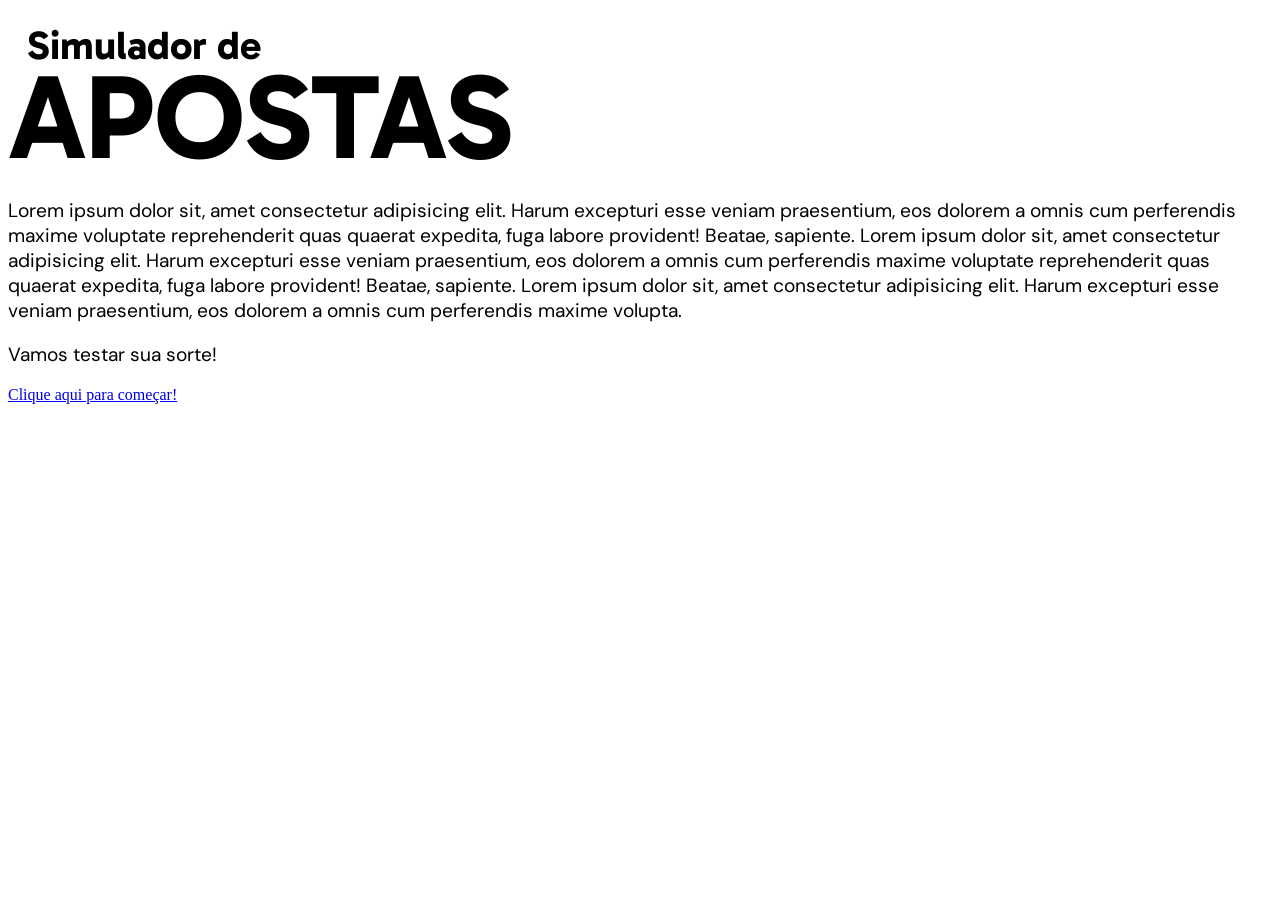
==== index.html @ 52890ed9 "basico" ====
<!--

    - DOCUMENTO HTML DA PÁGINA INICIAL -

    Criado por: André Lucas
    Data: 29/06/2026

-->

<!DOCTYPE html>
<html lang="pt-br">
<head>
    <meta charset="UTF-8">
    <meta name="viewport" content="width=device-width, initial-scale=1.0">
    <title>Inicio - Simulador de Apostas</title>
    <link rel="stylesheet" href="style.css">
</head>
<body>

    <!-- Título da página -->
    <h1 style="line-height: 0.9; margin-left: 19px;">Simulador de <br> <span style="font-size: 120px; margin-left: -19px;">APOSTAS</span></h1>

    <!-- Mensagem de boas-vindas -->
    <p>Lorem ipsum dolor sit, amet consectetur adipisicing elit. Harum excepturi esse veniam praesentium, eos dolorem a omnis cum perferendis maxime voluptate reprehenderit quas quaerat expedita, fuga labore provident! Beatae, sapiente. Lorem ipsum dolor sit, amet consectetur adipisicing elit. Harum excepturi esse veniam praesentium, eos dolorem a omnis cum perferendis maxime voluptate reprehenderit quas quaerat expedita, fuga labore provident! Beatae, sapiente. Lorem ipsum dolor sit, amet consectetur adipisicing elit. Harum excepturi esse veniam praesentium, eos dolorem a omnis cum perferendis maxime volupta.</p>
    <p>Vamos testar sua sorte!</p>


    <!-- Link para a página de apostas -->
    <a href="paginaApostas.html">Clique aqui para começar!</a>
    
</body>
</html>
---- style.css ----
@import url('https://fonts.googleapis.com/css2?family=DM+Sans:ital,opsz,wght@0,9..40,100..1000;1,9..40,100..1000&display=swap');
@import url('https://fonts.googleapis.com/css2?family=DM+Sans:ital,opsz,wght@0,9..40,100..1000;1,9..40,100..1000&family=Gabarito:wght@400..900&display=swap');

h1 {
    font-family: 'Gabarito', sans-serif;
    font-size: 2.5em;
}

p {
    font-family: 'DM Sans', sans-serif;
    font-size: 1.2em;
}
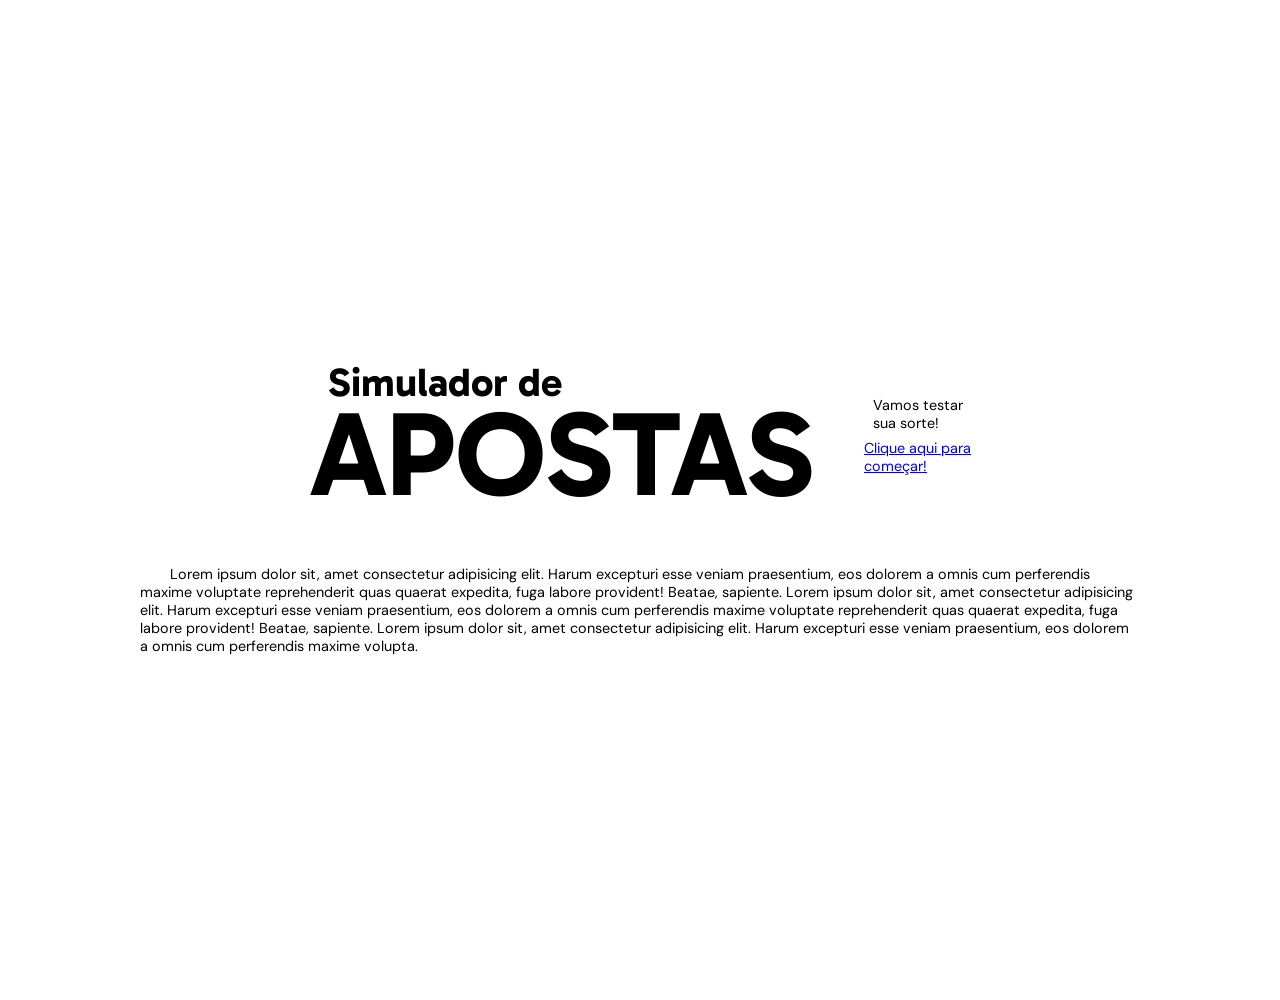
==== commit e21aa4e4: "Página inicial terminada" ====
--- a/index.html
+++ b/index.html
@@ -17,16 +17,23 @@
 </head>
 <body>
 
-    <!-- Título da página -->
-    <h1 style="line-height: 0.9; margin-left: 19px;">Simulador de <br> <span style="font-size: 120px; margin-left: -19px;">APOSTAS</span></h1>
+    <section style="display: flex; justify-content: center; flex-direction: row; margin-bottom: 10px;">
+        <!-- Título da página -->
+        <h1 style="line-height: 0.9; margin-left: 19px;margin-right: 50px;">Simulador de <br> <span style="font-size: 120px; margin-left: -19px;">APOSTAS</span></h1>
+
+        <section style="display: flex; flex-direction: column; justify-content: center; align-items: center;">
+            <p style="margin: 0; margin-bottom: 7px;">Vamos testar <br> sua sorte!</p>
+            <!-- Link para a página de apostas -->
+            <a href="paginaApostas.html">Clique aqui para <br> começar!</a>
+        </section>
+        
+    </section>
 
     <!-- Mensagem de boas-vindas -->
-    <p>Lorem ipsum dolor sit, amet consectetur adipisicing elit. Harum excepturi esse veniam praesentium, eos dolorem a omnis cum perferendis maxime voluptate reprehenderit quas quaerat expedita, fuga labore provident! Beatae, sapiente. Lorem ipsum dolor sit, amet consectetur adipisicing elit. Harum excepturi esse veniam praesentium, eos dolorem a omnis cum perferendis maxime voluptate reprehenderit quas quaerat expedita, fuga labore provident! Beatae, sapiente. Lorem ipsum dolor sit, amet consectetur adipisicing elit. Harum excepturi esse veniam praesentium, eos dolorem a omnis cum perferendis maxime volupta.</p>
-    <p>Vamos testar sua sorte!</p>
+    <p style="text-indent: 30px;">Lorem ipsum dolor sit, amet consectetur adipisicing elit. Harum excepturi esse veniam praesentium, eos dolorem a omnis cum perferendis maxime voluptate reprehenderit quas quaerat expedita, fuga labore provident! Beatae, sapiente. Lorem ipsum dolor sit, amet consectetur adipisicing elit. Harum excepturi esse veniam praesentium, eos dolorem a omnis cum perferendis maxime voluptate reprehenderit quas quaerat expedita, fuga labore provident! Beatae, sapiente. Lorem ipsum dolor sit, amet consectetur adipisicing elit. Harum excepturi esse veniam praesentium, eos dolorem a omnis cum perferendis maxime volupta.</p>
 
 
-    <!-- Link para a página de apostas -->
-    <a href="paginaApostas.html">Clique aqui para começar!</a>
+    
     
 </body>
 </html>
--- a/style.css
+++ b/style.css
@@ -1,5 +1,16 @@
 @import url('https://fonts.googleapis.com/css2?family=DM+Sans:ital,opsz,wght@0,9..40,100..1000;1,9..40,100..1000&display=swap');
 @import url('https://fonts.googleapis.com/css2?family=DM+Sans:ital,opsz,wght@0,9..40,100..1000;1,9..40,100..1000&family=Gabarito:wght@400..900&display=swap');
+
+
+body {
+    height: 100vh;
+
+    display: flex;
+    flex-direction: column;
+    justify-content: center;
+    align-items: center;
+    margin: 50px;
+}
 
 h1 {
     font-family: 'Gabarito', sans-serif;
@@ -8,5 +19,11 @@
 
 p {
     font-family: 'DM Sans', sans-serif;
-    font-size: 1.2em;
+    font-size: 0.9em;
+    max-width: 1000px;
+}
+
+a {
+    font-family: 'DM Sans', sans-serif;
+    font-size: 0.9em;
 }
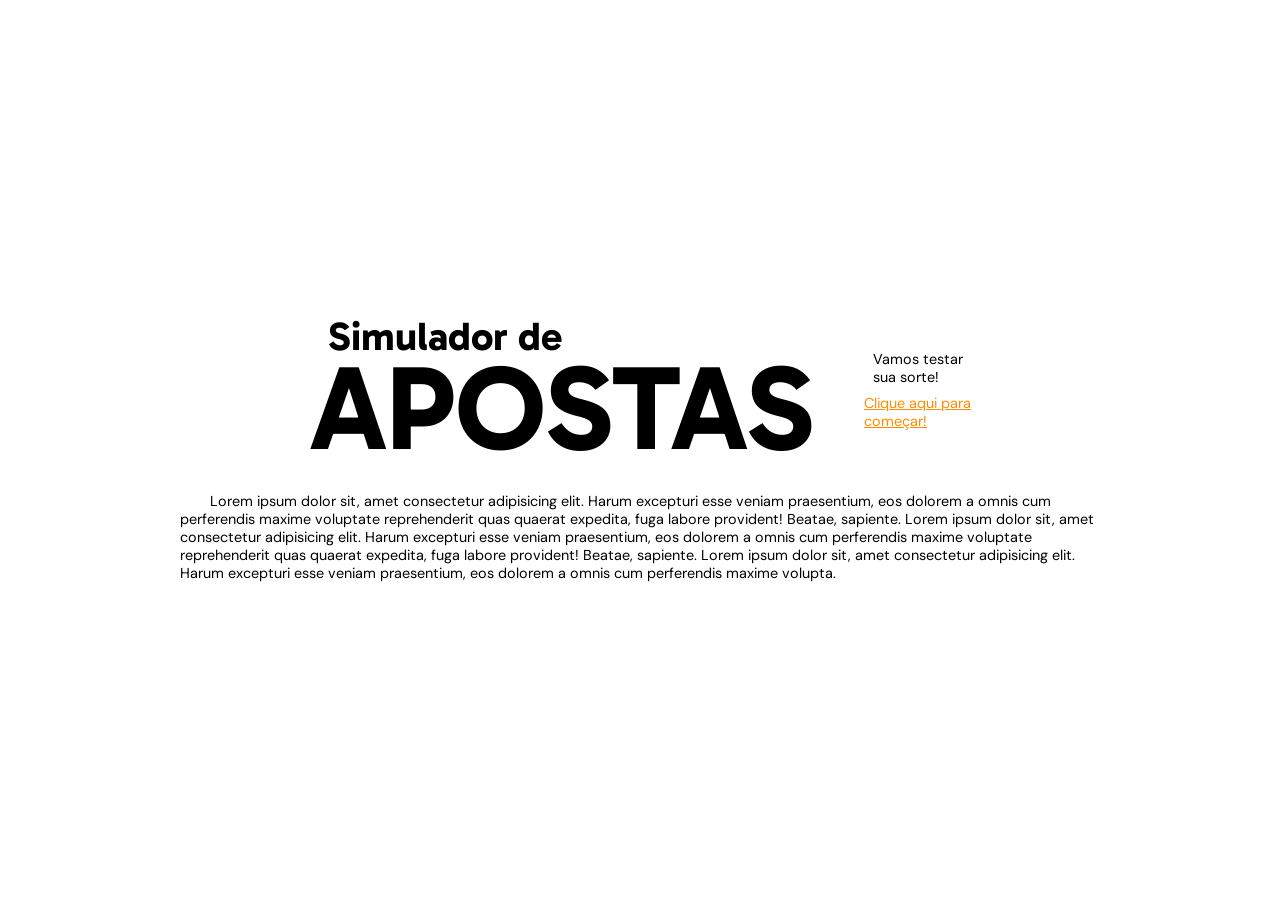
==== commit d464a3eb: "CSS quase concluido" ====
--- a/index.html
+++ b/index.html
@@ -17,12 +17,12 @@
 </head>
 <body>
 
-    <section style="display: flex; justify-content: center; flex-direction: row; margin-bottom: 10px;">
+    <section style="display: flex; justify-content: center; flex-direction: row; margin-bottom: 30px;">
         <!-- Título da página -->
-        <h1 style="line-height: 0.9; margin-left: 19px;margin-right: 50px;">Simulador de <br> <span style="font-size: 120px; margin-left: -19px;">APOSTAS</span></h1>
+        <h1 style="line-height: 0.9; margin-left: 19px;margin-right: 50px;">Simulador de <br> <span id="parteTitulo">APOSTAS</span></h1>
 
         <section style="display: flex; flex-direction: column; justify-content: center; align-items: center;">
-            <p style="margin: 0; margin-bottom: 7px;">Vamos testar <br> sua sorte!</p>
+            <p style="margin: 0; margin-bottom: 8px;">Vamos testar <br> sua sorte!</p>
             <!-- Link para a página de apostas -->
             <a href="paginaApostas.html">Clique aqui para <br> começar!</a>
         </section>
--- a/style.css
+++ b/style.css
@@ -1,29 +1,205 @@
 @import url('https://fonts.googleapis.com/css2?family=DM+Sans:ital,opsz,wght@0,9..40,100..1000;1,9..40,100..1000&display=swap');
 @import url('https://fonts.googleapis.com/css2?family=DM+Sans:ital,opsz,wght@0,9..40,100..1000;1,9..40,100..1000&family=Gabarito:wght@400..900&display=swap');
 
+* {
+    box-sizing: border-box;
+    padding: 0;
+    margin: 0;
+}
+
+
+/*=============================================*/
+
+/* ESTILIZANDO ELEMENTOS GERAIS DA PÁGINA */
+
+
 
 body {
-    height: 100vh;
-
+    
+    /* Definindo Flexbox */
     display: flex;
     flex-direction: column;
     justify-content: center;
     align-items: center;
-    margin: 50px;
+
+    /* Definindo altura da página */
+    height: 100vh;
+
+}
+
+main {
+
+    /* Definindo Flexbox */
+    display: flex;
+    flex-direction: column;
+    justify-content: center;
+    align-items: center;
+    gap: 25px;
+    flex: 1;
+}
+
+footer {
+
+    /* Definindo Flexbox */
+    display: flex;
+    flex-direction: row;
+    justify-content: center;
+    align-items: center;
+    gap: 28px;
+
+    /* Estilizando o rodapé */
+    background-color: #f5f5f5;
+    height: 60px;
+    width: 100%;
 }
 
 h1 {
+    /* Definindo fonte e tamanho dos títulos */
     font-family: 'Gabarito', sans-serif;
     font-size: 2.5em;
+    transition: transform 0.5s ease;
 }
 
 p {
+    /* Definindo fonte e tamanho dos parágrafos */
     font-family: 'DM Sans', sans-serif;
     font-size: 0.9em;
-    max-width: 1000px;
+    max-width: 920px;
 }
 
 a {
+    /* Definindo fonte e tamanho dos links */
     font-family: 'DM Sans', sans-serif;
     font-size: 0.9em;
+    color: darkorange;
+    transition: font-size 0.3s ease;
+}
+
+button {
+    /* Definindo fonte e propriedades dos botões */
+    font-family: 'DM Sans', sans-serif;
+    cursor: pointer;
+    transition: background-color 0.7s ease;
+    border: none;
+    border-radius: 6px;
+}
+
+span {
+    /* Definindo transições dos spans */
+    transition: transform 0.3s ease;
+}
+
+
+/*=============================================*/
+
+/* ESTILIZANDO ELEMENTOS ESPECÍFICOS */
+
+
+
+/* - - - - - - - - - - - - - - - - - */
+
+/* Seção de seleção de times */
+
+#times {
+    display: flex;
+    align-items: center;
+    gap: 12px;
+}
+
+.botaoTime {
+    font-size: 0.9em;
+    font-weight: bold;
+    padding: 9px 18px;
+}
+
+#status {
+    font-size: 0.8em;
+    display: none;
+}
+
+
+
+/* - - - - - - - - - - - - - - - - - */
+
+/* Seção de escolha de apostas */
+
+#apostas {
+    display: flex;
+    flex-direction: column;
+    align-items: center;
+    gap: 9px;
+}
+
+#valorAposta {
+    width: 225px;
+}
+
+#apostar {
+    width: 150px;
+    padding: 4px;
+    font-size: 0.8em;
+    background-color: #e0e0e0;
+    transition: background-color 1s ease;
+}
+
+#aviso {
+    font-size: 0.8em;
+    color: rgb(133, 55, 55);
+    font-weight: bold;
+    display: none;
+}
+
+
+/* - - - - - - - - - - - - - - - - - */
+
+/* Seção de resultado da aposta no placar */
+
+#placar {
+    display: none;
+}
+
+
+
+/* - - - - - - - - - - - - - - - - - */
+
+/* Seção do rodapé */
+
+#saldo {
+    font-weight: bold;
+    color: #202020;
+}
+
+#saldo-valor {
+    font-size: 1.1em;
+}
+
+
+
+/* - - - - - - - - - - - - - - - - - */
+
+#parteTitulo {
+    font-size: 120px; 
+    margin-left: -19px;
+    transition: font-size 0.5s ease;
+}
+
+/*=============================================*/
+
+/* EVENTOS DE ESTILIZAÇÃO */
+
+button:hover {
+    background-color: #e9a566;
+}
+
+#apostar:hover {
+    background-color: #dd6d12;
+    color: #ffffff;
+}
+
+a:hover {
+    font-size: 1em;
+}
+
+h1:hover, span:hover {
+    transform: scale(1.1);
 }
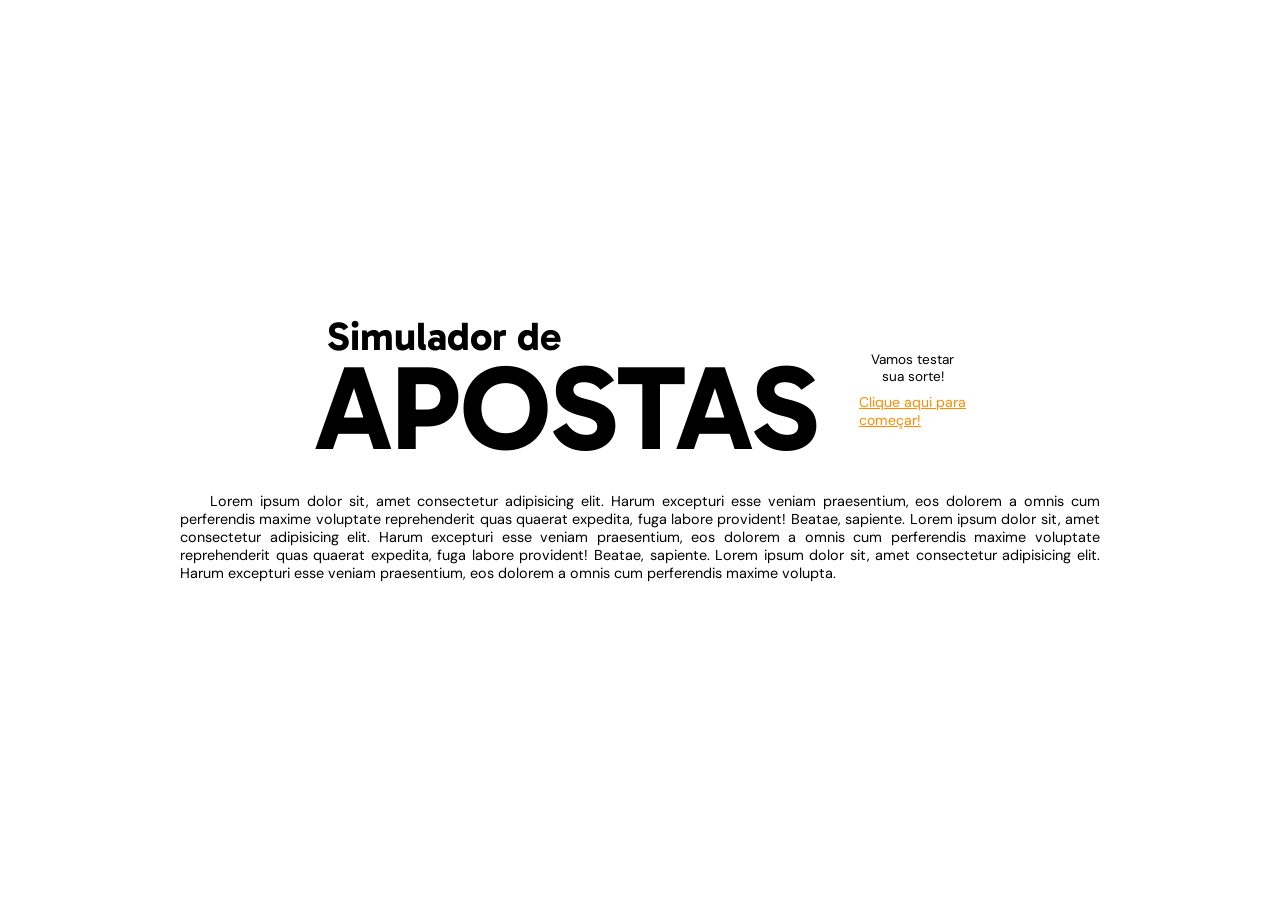
==== commit 2a9d8d0f: "CSS completo" ====
--- a/index.html
+++ b/index.html
@@ -17,12 +17,12 @@
 </head>
 <body>
 
-    <section style="display: flex; justify-content: center; flex-direction: row; margin-bottom: 30px;">
+    <section style="display: flex; justify-content: center; flex-direction: row; margin-bottom: 30px; width: 100%; box-sizing: border-box; gap: 40px;">
         <!-- Título da página -->
-        <h1 style="line-height: 0.9; margin-left: 19px;margin-right: 50px;">Simulador de <br> <span id="parteTitulo">APOSTAS</span></h1>
+        <h1 id="titulo">Simulador de <br> <span id="parteTitulo">APOSTAS</span></h1>
 
-        <section style="display: flex; flex-direction: column; justify-content: center; align-items: center;">
-            <p style="margin: 0; margin-bottom: 8px;">Vamos testar <br> sua sorte!</p>
+        <section style="display: flex; flex-direction: column; justify-content: center;">
+            <p style="margin: 0; margin-bottom: 8px; font-size: 0.85em; text-align: center;">Vamos testar<br>sua sorte!</p>
             <!-- Link para a página de apostas -->
             <a href="paginaApostas.html">Clique aqui para <br> começar!</a>
         </section>
@@ -30,7 +30,7 @@
     </section>
 
     <!-- Mensagem de boas-vindas -->
-    <p style="text-indent: 30px;">Lorem ipsum dolor sit, amet consectetur adipisicing elit. Harum excepturi esse veniam praesentium, eos dolorem a omnis cum perferendis maxime voluptate reprehenderit quas quaerat expedita, fuga labore provident! Beatae, sapiente. Lorem ipsum dolor sit, amet consectetur adipisicing elit. Harum excepturi esse veniam praesentium, eos dolorem a omnis cum perferendis maxime voluptate reprehenderit quas quaerat expedita, fuga labore provident! Beatae, sapiente. Lorem ipsum dolor sit, amet consectetur adipisicing elit. Harum excepturi esse veniam praesentium, eos dolorem a omnis cum perferendis maxime volupta.</p>
+    <p style="text-indent: 30px; text-align: justify; margin-left: 50px; margin-right: 50px;">Lorem ipsum dolor sit, amet consectetur adipisicing elit. Harum excepturi esse veniam praesentium, eos dolorem a omnis cum perferendis maxime voluptate reprehenderit quas quaerat expedita, fuga labore provident! Beatae, sapiente. Lorem ipsum dolor sit, amet consectetur adipisicing elit. Harum excepturi esse veniam praesentium, eos dolorem a omnis cum perferendis maxime voluptate reprehenderit quas quaerat expedita, fuga labore provident! Beatae, sapiente. Lorem ipsum dolor sit, amet consectetur adipisicing elit. Harum excepturi esse veniam praesentium, eos dolorem a omnis cum perferendis maxime volupta.</p>
 
 
     
--- a/style.css
+++ b/style.css
@@ -70,7 +70,7 @@
 a {
     /* Definindo fonte e tamanho dos links */
     font-family: 'DM Sans', sans-serif;
-    font-size: 0.9em;
+    font-size: 0.88em;
     color: darkorange;
     transition: font-size 0.3s ease;
 }
@@ -155,14 +155,40 @@
 /* Seção de resultado da aposta no placar */
 
 #placar {
+
+    /* Definindo Flexbox */
     display: none;
-}
-
+    flex-direction: column;
+    align-items: center;
+    gap: 9px;
+
+    /* Estilizando o placar */
+    background-color: #f5f5f5;
+    padding: 20px 40px;
+    border-radius: 10px;
+    position: absolute;
+    top: 50;
+}
+
+.nome-time {
+    font-size: 0.9em;
+    font-weight: bold;
+}
+
+.placar-time {
+    font-size: 2.3em;
+    font-weight: 200;
+}
+
+#resultado {
+    font-size: 0.8em;
+}
 
 
 /* - - - - - - - - - - - - - - - - - */
 
 /* Seção do rodapé */
+
 
 #saldo {
     font-weight: bold;
@@ -177,16 +203,34 @@
 
 /* - - - - - - - - - - - - - - - - - */
 
+/* Seção do título da página inicail */
+
+:root {
+    /* Definindo variáveis da margem */
+    --margen-esquerda: clamp(10px, 1vw, 19px);
+}
+
+#titulo {
+    line-height: 0.9; 
+    margin-left: var(--margen-esquerda);
+    font-size: clamp(1.3rem, 5vw, 2.5rem);
+}
+
 #parteTitulo {
     font-size: 120px; 
-    margin-left: -19px;
+    margin-left: calc(var(--margen-esquerda) * -1);
     transition: font-size 0.5s ease;
-}
+    font-size: clamp(4rem, 10vw, 7.5rem);
+}
+
 
 /*=============================================*/
 
 /* EVENTOS DE ESTILIZAÇÃO */
 
+
+
+/* Ao passar o mouse sobre os elementos */
 button:hover {
     background-color: #e9a566;
 }
@@ -202,4 +246,11 @@
 
 h1:hover, span:hover {
     transform: scale(1.1);
+}
+
+
+/* Ao selecionar o texto da página */
+::selection {
+    background-color: #f3a65f;
+    color: #ffffff;
 }
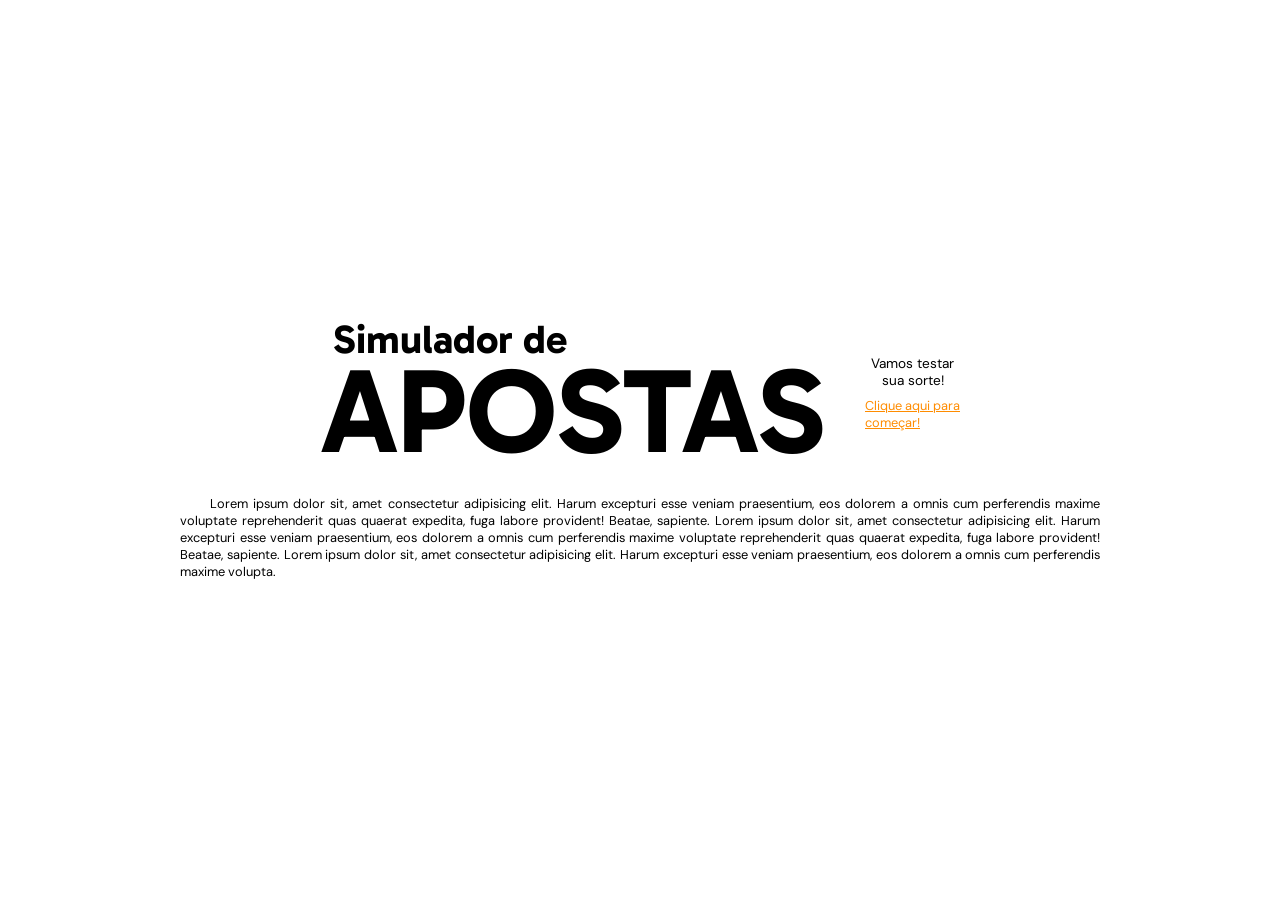
==== commit 95a78921: "Projeto Concluído" ====
--- a/index.html
+++ b/index.html
@@ -17,20 +17,20 @@
 </head>
 <body>
 
-    <section style="display: flex; justify-content: center; flex-direction: row; margin-bottom: 30px; width: 100%; box-sizing: border-box; gap: 40px;">
+    <section id="secaoTitulo">
         <!-- Título da página -->
         <h1 id="titulo">Simulador de <br> <span id="parteTitulo">APOSTAS</span></h1>
 
         <section style="display: flex; flex-direction: column; justify-content: center;">
             <p style="margin: 0; margin-bottom: 8px; font-size: 0.85em; text-align: center;">Vamos testar<br>sua sorte!</p>
             <!-- Link para a página de apostas -->
-            <a href="paginaApostas.html">Clique aqui para <br> começar!</a>
+            <a id="linkAposta" href="paginaApostas.html">Clique aqui para <br> começar!</a>
         </section>
         
     </section>
 
     <!-- Mensagem de boas-vindas -->
-    <p style="text-indent: 30px; text-align: justify; margin-left: 50px; margin-right: 50px;">Lorem ipsum dolor sit, amet consectetur adipisicing elit. Harum excepturi esse veniam praesentium, eos dolorem a omnis cum perferendis maxime voluptate reprehenderit quas quaerat expedita, fuga labore provident! Beatae, sapiente. Lorem ipsum dolor sit, amet consectetur adipisicing elit. Harum excepturi esse veniam praesentium, eos dolorem a omnis cum perferendis maxime voluptate reprehenderit quas quaerat expedita, fuga labore provident! Beatae, sapiente. Lorem ipsum dolor sit, amet consectetur adipisicing elit. Harum excepturi esse veniam praesentium, eos dolorem a omnis cum perferendis maxime volupta.</p>
+    <p id="Lorem">Lorem ipsum dolor sit, amet consectetur adipisicing elit. Harum excepturi esse veniam praesentium, eos dolorem a omnis cum perferendis maxime voluptate reprehenderit quas quaerat expedita, fuga labore provident! Beatae, sapiente. Lorem ipsum dolor sit, amet consectetur adipisicing elit. Harum excepturi esse veniam praesentium, eos dolorem a omnis cum perferendis maxime voluptate reprehenderit quas quaerat expedita, fuga labore provident! Beatae, sapiente. Lorem ipsum dolor sit, amet consectetur adipisicing elit. Harum excepturi esse veniam praesentium, eos dolorem a omnis cum perferendis maxime volupta.</p>
 
 
     
--- a/style.css
+++ b/style.css
@@ -49,8 +49,10 @@
 
     /* Estilizando o rodapé */
     background-color: #f5f5f5;
+    position: fixed;
     height: 60px;
     width: 100%;
+    bottom: 0;
 }
 
 h1 {
@@ -65,6 +67,7 @@
     font-family: 'DM Sans', sans-serif;
     font-size: 0.9em;
     max-width: 920px;
+    font-size: clamp(0.8em, 1vw, 0.9em);
 }
 
 a {
@@ -157,7 +160,7 @@
 #placar {
 
     /* Definindo Flexbox */
-    display: none;
+    display: none;  /* flex; */
     flex-direction: column;
     align-items: center;
     gap: 9px;
@@ -167,7 +170,13 @@
     padding: 20px 40px;
     border-radius: 10px;
     position: absolute;
+    rotate: 0deg;
+    transform: scale(0);
     top: 50;
+
+    /* transições de animação */
+    transition: transform 0.5s ease;
+    transition: rotate 0.2s ease;
 }
 
 .nome-time {
@@ -197,13 +206,14 @@
 
 #saldo-valor {
     font-size: 1.1em;
-}
-
-
-
-/* - - - - - - - - - - - - - - - - - */
-
-/* Seção do título da página inicail */
+    transition: font-size 0.2s ease;
+}
+
+
+
+/* - - - - - - - - - - - - - - - - - */
+
+/* Seção da página inicail */
 
 :root {
     /* Definindo variáveis da margem */
@@ -220,7 +230,30 @@
     font-size: 120px; 
     margin-left: calc(var(--margen-esquerda) * -1);
     transition: font-size 0.5s ease;
-    font-size: clamp(4rem, 10vw, 7.5rem);
+    font-size: clamp(3rem, 10vw, 7.5rem);
+}
+
+#Lorem {
+    text-indent: 30px; 
+    text-align: justify;
+    margin-left: 50px; 
+    margin-right: 50px;
+}
+
+#secaoTitulo {
+    display: flex; 
+    justify-content: center; 
+    flex-direction: row; 
+    margin-bottom: 30px; 
+    margin-left: 30px;
+    margin-right: 30px;
+    width: 100%; 
+    box-sizing: border-box; 
+    gap: 40px;
+}
+
+#linkAposta {
+    font-size: clamp(0.76em, 1vw, 0.88em);
 }
 
 
@@ -232,16 +265,20 @@
 
 /* Ao passar o mouse sobre os elementos */
 button:hover {
-    background-color: #e9a566;
+    background-color: #fcbf86;
 }
 
 #apostar:hover {
-    background-color: #dd6d12;
+    background-color: #f79031;
     color: #ffffff;
 }
 
 a:hover {
     font-size: 1em;
+}
+
+#saldo-valor:hover {
+    font-size: 1.3em;
 }
 
 h1:hover, span:hover {
